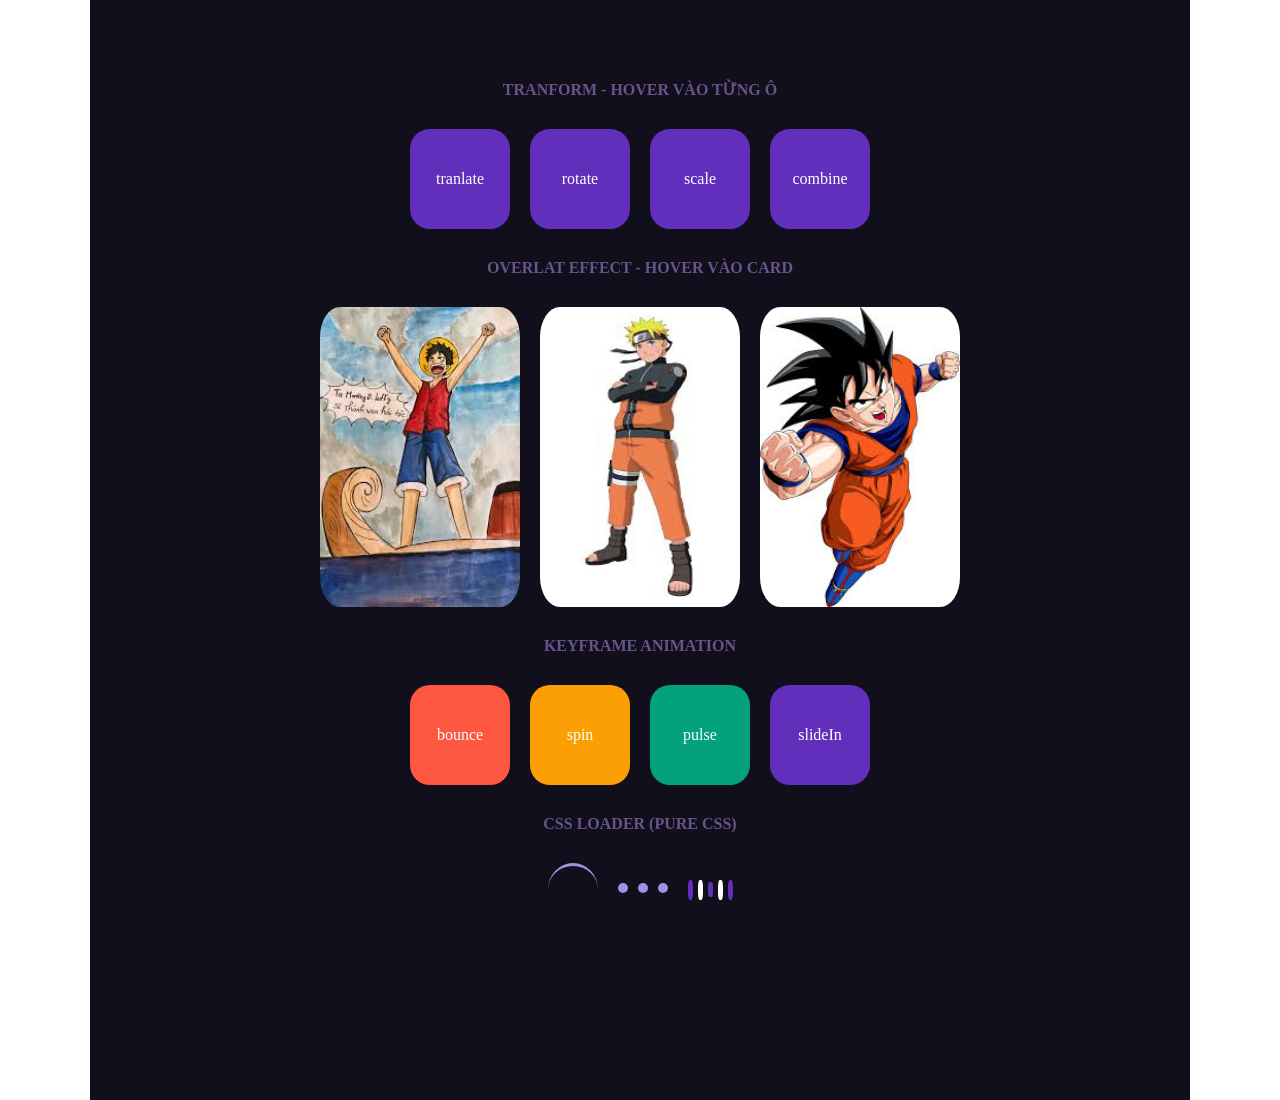
==== index.html @ cb5e123d "submit code" ====
<!DOCTYPE html>
<html lang="en">
<head>
    <meta charset="UTF-8">
    <meta name="viewport" content="width=device-width, initial-scale=1.0">
    <title>Document</title>
    <link rel="stylesheet" href="style.css">
</head>
<body>
    <div class="main">
        <div class="section">
            <h1>TRANFORM - HOVER VÀO TỪNG Ô</h1>
            <div class="wrap">
                <div class="box box1">tranlate</div>
                <div class="box box2">rotate</div>
                <div class="box box3">scale</div>
                <div class="box box4">combine</div>
            </div>
        </div>
        <div class="section">
            <h1>OVERLAT EFFECT - HOVER VÀO CARD</h1>
            <div class="overlay overlay1"></div>
            <div class="overlay overlay2"></div>
            <div class="overlay overlay3"></div>
            <div class="wrap">
                <img src="[data-uri]" alt="" class="img img1">
                <img src="[data-uri]" alt="" class="img img2">
                <img src="[data-uri]" alt="" class="img img3">
            </div>
        </div>
        <div class="section">
            <h1>KEYFRAME ANIMATION</h1>
            <div class="wrap">
                <div class="box animation1">bounce</div>
                <div class="box animation2">spin</div>
                <div class="box animation3">pulse</div>
                <div class="box animation4">slideIn</div>                
            </div>
        </div>
        <div class="section">
            <h1>CSS LOADER (PURE CSS)</h1>
            <div class="wrap">
                <div class="loader1"></div>
                <div class="loader2">
                    <span class="inner-loader2 inner-loader2-1"></span>
                    <span class="inner-loader2 inner-loader2-2"></span>
                    <span class="inner-loader2 inner-loader2-3"></span>
                </div>
                <div class="loader3">
                    <span class="inner-loader3 inner-loader3-1"></span>
                    <span class="inner-loader3 inner-loader3-2"></span>
                    <span class="inner-loader3 inner-loader3-3"></span>
                    <span class="inner-loader3 inner-loader3-4"></span>
                    <span class="inner-loader3 inner-loader3-5"></span>
                </div>

            </div>
        </div>
    </div>
</body>
</html>
---- style.css ----
* {
    padding: 0;
    margin: 0;
}

.main {
    padding: 50px 50px;
    background-color: #100f1b;
    width: 1000px;
    height: 1000px;
    margin: 0 auto;
}

.section {
    margin-top: 30px;
    position: relative;
}

h1 {
    color: #68548a;
    font-size: 1rem;
    text-align: center;
}

.wrap {
    display: flex;
    gap: 20px;
    justify-content: center;
    margin-top: 30px;
}

.box {
    width: 100px;
    height: 100px;
    background-color: #622fbd;
    border-radius: 20%;
    display: flex;
    justify-content: center;
    align-items: center;
    color: white;
    cursor: pointer;
}

.box1:hover {
    animation: tranlate .5s linear infinite;
}

.box2:hover {
    animation: rotate 3s linear infinite;
}

.box3:hover {
    animation: scale 1s linear infinite;
}

.box4:hover {
    animation: combine 1s linear infinite;
}

.img {
    height: 300px;
    width: 200px;
    border-radius: 10%;
}

.overlay {
    z-index: 2;
    height: 300px;
    width: 200px;
    background: linear-gradient(to bottom, transparent, blue);
    display: block;
    opacity: 0.5;
    position: absolute;
    border-radius: 10%;
    opacity: 0;
}

.overlay1 {
    top: 50px;
    left: 180px;
}

.overlay2 {
    top: 50px;
    left: 400px;
}

.overlay3 {
    top: 50px;
    right: 180px;
}

.overlay:hover {
    opacity: 0.5;
}

.animation1 {
    background-color: #fd5641;
    animation: tranlate .5s linear infinite;
}

.animation2 {
    background-color: #fc9f05;
    animation: rotate 3s linear infinite;
}

.animation3 {
    background-color: #03a17d;
    animation: scale 1s linear infinite;
}

.animation4:hover {
    background-color: #3283fb;
    animation: combine 1s linear infinite;
}

.loader1 {
    width: 50px;
    height: 50px;
    border-radius: 50%;
    border-top: 3px solid #9e91e6;
    display: flex;
    align-items: center;
    justify-content: center;
    animation: rotate 1s linear infinite;
}

.loader2 {
    width: 50px;
    height: 50px;
    display: flex;
    gap: 10px;
    justify-content: center;
    align-items: center;
}

.inner-loader2 {
    width: 10px;
    height: 10px;
    border-radius: 100%;
    background-color: #9e91e6;
    display: block;
}

.inner-loader2 {
    animation: loader2 1s linear infinite;
}


.inner-loader2-2 {
    animation-delay: .2s;
}

.inner-loader2-3 {
    animation-delay: .4s;
}

.loader3 {
    display: flex;
    justify-content: center;
    align-items: center;
    gap: 5px;
}

.inner-loader3 {
    width: 5px;
    height: 20px;
    background-color: #622fbd;
    display: block;
    border-radius: 35%;
    animation: loader3 .7s linear infinite;
}

.inner-loader3-2 {
    background-color: white;
    animation-delay: .1s;
}

.inner-loader3-3 {
    height: 15px;
    animation: loader3-3 .7s linear infinite;
}

.inner-loader3-4 {
    animation-delay: .2s;
    background-color: white;
}

.inner-loader3-5 {
    animation-delay: .4s;
}

@keyframes tranlate {
    0% {
        transform: translateX(0);
    }
    50% {
        transform: translateX(10px);
    }
    100% {
        transform: translateX(0);
    }
}

@keyframes rotate {
    0% {
        transform: rotate(0);
    }
    33% {
        transform: rotate(120deg);
    }

    66% {
        transform: rotate(240deg);
    }

    100% {
        transform: rotate(360deg);
    }
}

@keyframes scale {
    0% {
        transform: scale(1)
    }
    50% {
        transform: scale(1.2)
    }
    100% {
        transform: scale(1)
    }
}

@keyframes combine {
    0% {
        transform: translateX(0) scale(1) rotate(0);
    }
    50% {
        transform: translateX(20px) scale(1.1) rotate(180deg);
    }
    100% {
        transform: translateX(0) scale(1) rotate(0);
    }
}

@keyframes loader2 {
    0% {
        transform: translateY(0);
    }
    50% {
        transform: translateY(10px);
    }
    100% {
        transform: translateY(0);
    }
}

@keyframes loader3 {
   0% {
        height: 20px;
    }
    50% {
        height: 1px;
    }
    100% {
        height: 20px;
    } 
}

@keyframes loader3-3 {
   0% {
        height: 15px;
    }
    50% {
        height: 5px;
    }
    100% {
        height: 15px;
    } 
}
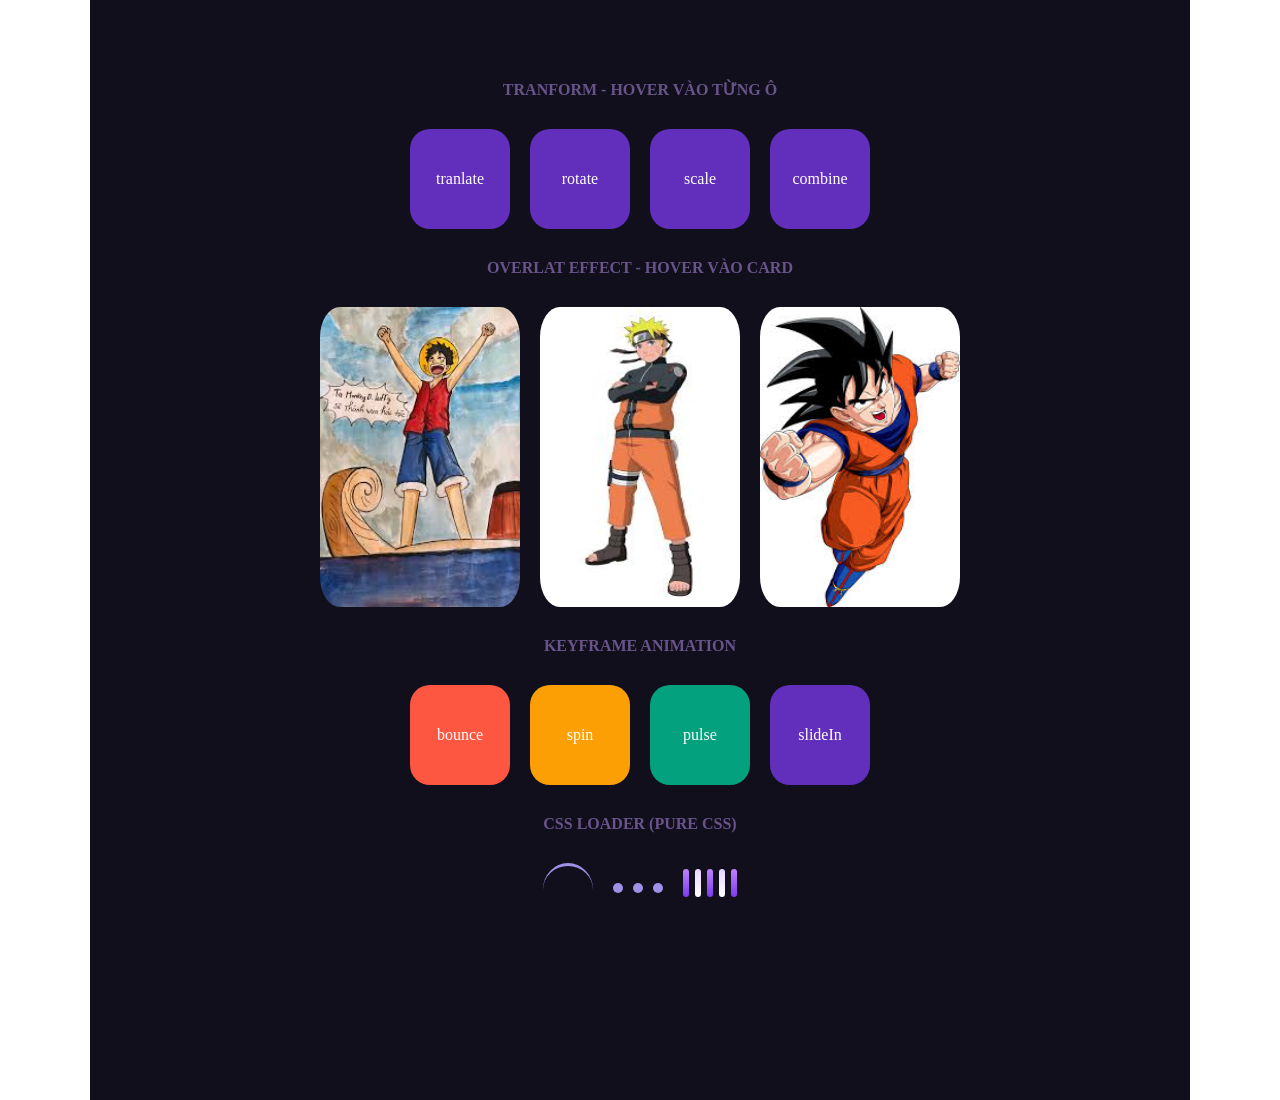
==== commit 2c88c36c: "Done" ====
--- a/index.html
+++ b/index.html
@@ -47,11 +47,11 @@
                     <span class="inner-loader2 inner-loader2-3"></span>
                 </div>
                 <div class="loader3">
-                    <span class="inner-loader3 inner-loader3-1"></span>
-                    <span class="inner-loader3 inner-loader3-2"></span>
-                    <span class="inner-loader3 inner-loader3-3"></span>
-                    <span class="inner-loader3 inner-loader3-4"></span>
-                    <span class="inner-loader3 inner-loader3-5"></span>
+                    <span></span>
+                    <span></span>
+                    <span></span>
+                    <span></span>
+                    <span></span>
                 </div>
 
             </div>
--- a/style.css
+++ b/style.css
@@ -159,35 +159,46 @@
     display: flex;
     justify-content: center;
     align-items: center;
-    gap: 5px;
-}
-
-.inner-loader3 {
-    width: 5px;
-    height: 20px;
-    background-color: #622fbd;
-    display: block;
-    border-radius: 35%;
-    animation: loader3 .7s linear infinite;
-}
-
-.inner-loader3-2 {
-    background-color: white;
-    animation-delay: .1s;
-}
-
-.inner-loader3-3 {
-    height: 15px;
-    animation: loader3-3 .7s linear infinite;
-}
-
-.inner-loader3-4 {
-    animation-delay: .2s;
-    background-color: white;
-}
-
-.inner-loader3-5 {
-    animation-delay: .4s;
+    gap: 6px;
+    height: 40px;
+}
+
+.loader3 span {
+    width: 6px;
+    height: 28px;
+    border-radius: 999px;
+    background: linear-gradient(
+        to top,
+        #7c3aed,
+        #c084fc
+    );
+    animation: loader3 0.8s ease-in-out infinite;
+    transform-origin: center bottom;
+}
+
+.loader3 span:nth-child(1){
+    animation-delay:0s;
+}
+
+.loader3 span:nth-child(2){
+    animation-delay:0.1s;
+}
+
+.loader3 span:nth-child(3){
+    animation-delay:0.2s;
+}
+
+.loader3 span:nth-child(4){
+    animation-delay:0.3s;
+}
+
+.loader3 span:nth-child(5){
+    animation-delay:0.4s;
+}
+
+.loader3 span:nth-child(2),
+.loader3 span:nth-child(4){
+    background:linear-gradient(to top,#ffffff,#e9d5ff);
 }
 
 @keyframes tranlate {
@@ -256,26 +267,21 @@
 }
 
 @keyframes loader3 {
-   0% {
-        height: 20px;
-    }
-    50% {
-        height: 1px;
-    }
-    100% {
-        height: 20px;
-    } 
-}
-
-@keyframes loader3-3 {
-   0% {
-        height: 15px;
-    }
-    50% {
-        height: 5px;
-    }
-    100% {
-        height: 15px;
-    } 
-}
-
+    0%,100%{
+        height:8px;
+        opacity:.5;
+    }
+
+    25%{
+        height:16px;
+    }
+
+    50%{
+        height:32px;
+        opacity:1;
+    }
+
+    75%{
+        height:20px;
+    }
+}
